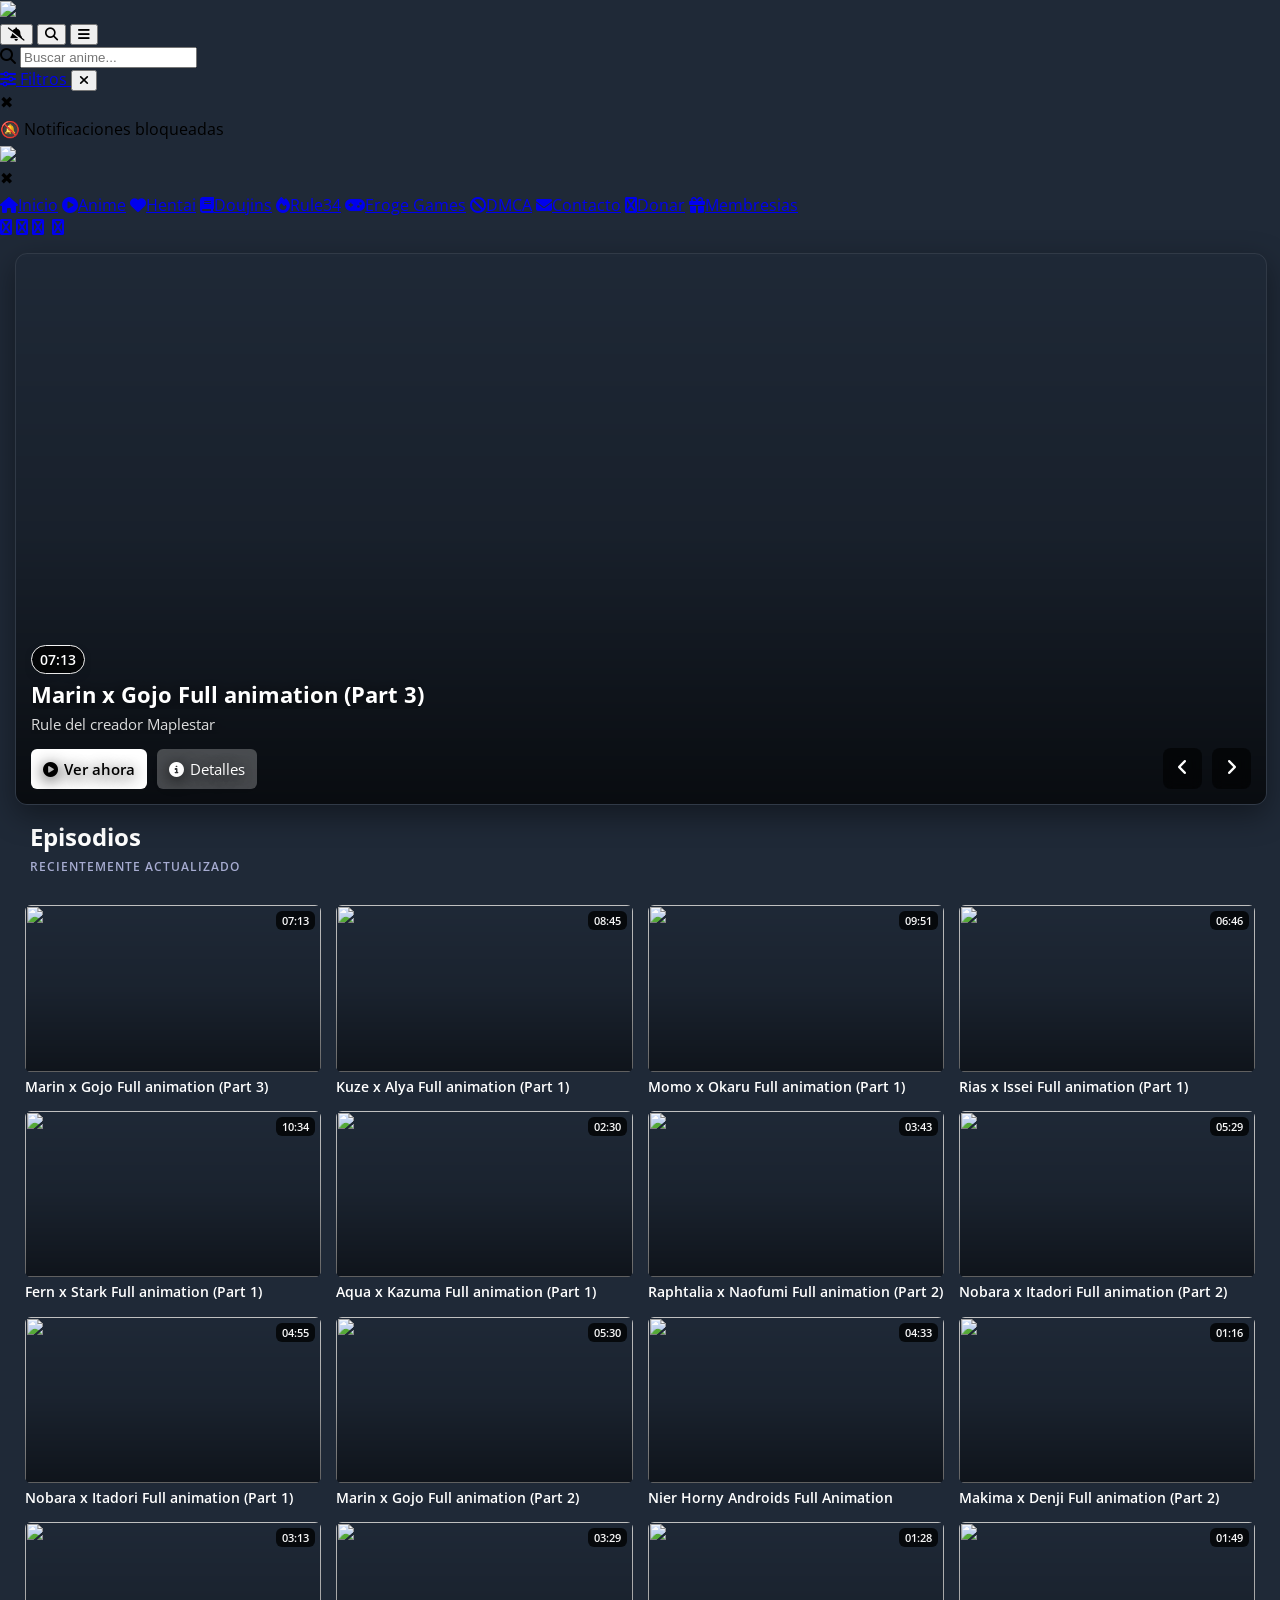
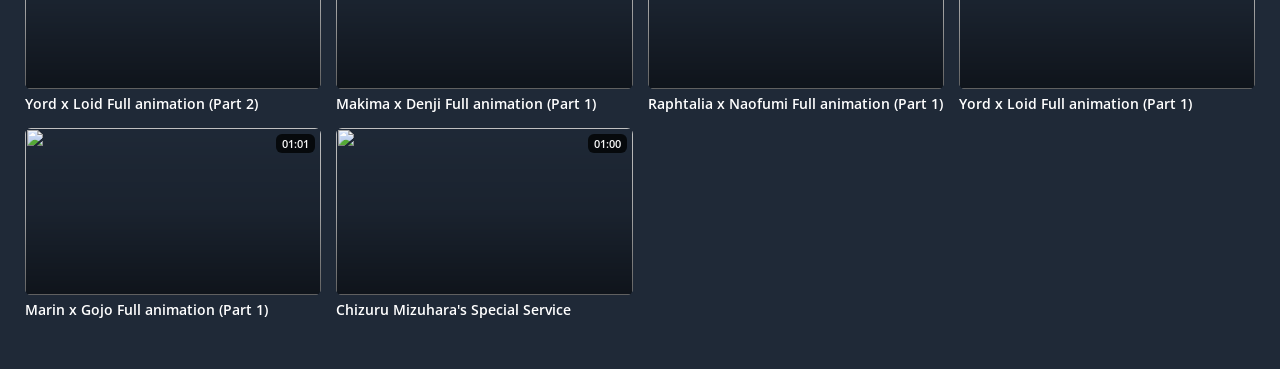
==== index.html @ a3b808ab "Add files via upload" ====
<!DOCTYPE html>
<html lang="es">
<head>

<script src="https://cdn.onesignal.com/sdks/web/v16/OneSignalSDK.page.js" defer></script>
<script src="/assets/js/Onesignalpush.js" defer></script>
  
<!-- Font Awesome -->
<link rel="stylesheet" href="https://cdnjs.cloudflare.com/ajax/libs/font-awesome/6.5.0/css/all.min.css">
<link rel="stylesheet" href="/assets/css/font-awesome.min.css">
<link rel="preconnect" href="https://fonts.googleapis.com">
<link rel="preconnect" href="https://fonts.gstatic.com" crossorigin>
<link href="https://fonts.googleapis.com/css2?family=Open+Sans:wght@400;600;700;800&display=swap" rel="stylesheet">
<link href="https://fonts.googleapis.com/css2?family=Inter:wght@300;400;500;600;700;800&display=swap" rel="stylesheet">
<link rel="icon" href="https://rule.animertr.com/favicon.ico" type="image/x-icon">
      
<meta property="og:type" content="website">
<meta content='R34 Online | Rule.AnimeRTR.com' property='og:title'/>
<meta content='https://rule.animertr.com' property='og:url'/>
<meta content='article' property='og:type'/>
<meta content='RuleRTR' property='og:site_name'/>
<meta content='Página para ver Rule34 sin anuncios gratis y descargas directas.' property='og:description'/>
<meta content='https://rule.animertr.com/RuleRTR-Portada.webp' property='og:image'/>
<meta content='es_ES' property='og:locale'/>
<meta content='en_US' property='og:locale:alternate'/>
<meta content='en_GB' property='og:locale:alternate'/>
<meta content='RuleRTR' name='twitter:title'/>
<meta content='USARIO-TWITTER' name='twitter:site'/>
<meta content='USARIO-TWITTER' name='twitter:creator'/>
<meta content='summary_large_image' name='twitter:card'/>

  
<!-- CSS Style Configuracion -->
  <link rel="stylesheet" href="/assets/css/header.css">
  <link rel="stylesheet" href="styles.css">
  <link rel="stylesheet" href="/assets/css/copiar.css">
  

  <meta charset="UTF-8" />
  <meta name="viewport" content="width=device-width, initial-scale=1.0" />

  <title> RuleRTR </title>

</head>
  <body>
<header class="header">
  <div class="header-container">
    
<!-- LOGO IZQUIERDA -->
<div class="logo">
  <a href="/">
    <img src="https://m.animertr.com/assets/img/AnimeRTR.webp">
  </a>
</div>

  <!-- DERECHA -->
  <div class="actions">
  <!-- 🔔 CAMPANA -->
  <button class="icon-btn" id="notifToggle">
    <i class="fa fa-bell-slash" id="bellIcon"></i>
  </button>
  <!-- 🔍 BUSCADOR -->
  <button class="icon-btn" onclick="abrirBusqueda()">
    <i class="fa fa-search"></i>
  </button>
  <!-- ☰ MENU -->
  <button class="icon-btn" onclick="toggleMenu()">
    <i class="fa fa-bars"></i>
  </button>
  </div>

<div id="searchBar">
 <div class="search-container">

  <div class="search-input-wrap">
    <i class="fa fa-search"></i>
    <input type="text" id="searchInput" placeholder="Buscar anime..." />
  </div>
  <!-- BOTÓN FILTROS -->
  <a href="/catalogo/" class="filter-btn">
    <i class="fa fa-sliders"></i>
    <span>Filtros</span>
  </a>
  <!-- TU BOTÓN X -->
  <button onclick="cerrarBusqueda()">
    <i class="fa fa-times"></i>
  </button>

</div>
</div>

<!-- WARNING -->
<div id="notifWarning">
  <span class="close" id="closeWarning">✖</span>
  <p style="margin:5px 0;">🔕 Notificaciones bloqueadas</p>
  <a href="https://media.onesignal.com/web-sdk/bell/edge-unblock.png" target="_blank">
    <img src="https://media.onesignal.com/web-sdk/bell/edge-unblock.png">
  </a>
</div>

<!-- TOAST -->
<div id="notifToast">
  <span class="close" id="closeToast">✖</span>
  <p id="toastText" style="margin:5px 0;"></p>
</div>
        

<!-- OVERLAY -->
<div id="overlay" onclick="toggleMenu()"></div>

<!-- MENÚ -->
<div id="menu">
  <div class="menu-links">
    <a href="/"><i class="fa fa-home"></i>Inicio</a>
    <a href="/assets/link/Anime"><i class="fa fa-play-circle"></i>Anime</a>
    <a href="/assets/link/Hentai"><i class="fa fa-heart"></i>Hentai</a>
    <a href="/assets/link/Doujins"><i class="fa fa-book"></i>Doujins</a>
    <a href="/assets/link/Rule34"><i class="fa fa-fire"></i>Rule34</a>
    <a href="/assets/link/ErogeGames"><i class="fa fa-gamepad"></i>Eroge Games</a>
    <a href="/assets/link/DMCA"><i class="fa fa-ban"></i>DMCA</a>
    <a href="/assets/link/Contacto"><i class="fa fa-envelope"></i>Contacto</a>
    <a href="/assets/link/Donar"><i class="fa fa-paypal"></i>Donar</a>
    <a href="/assets/link/Donar"><i class="fa fa-gift"></i>Membresias</a>
  </div>

  <div class="menu-social">
    <a href="/assets/link/Twitter" title="X/Twitter"><i class="fa fa-twitter"></i></a>
    <a href="/assets/link/WhatsApp" title="WhatsApp"><i class="fa fa-whatsapp"></i></a>
    <a href="/assets/link/Facebook" title="Facebook"><i class="fa fa-facebook"></i></a>
    <a href="/assets/link/YouTube" title="YouTube"><i class="fa fa-youtube-play"></i></a>
    <a href="/assets/link/Donar" title="Donar"><i class="fa fa-paypal"></i></a>
  </div>
</div>
 
</header>
   

<!-- JS Script Configuracion -->
  <script src="/assets/js/header.js"></script>
  <script src="/assets/js/zoom.js"></script>






    

      
<!-- AQUI COMIENZA EL HTML NORMAL CON JS NORMAL -->
<div class="container">
<div class="slider">
    <div class="slides" id="slides"></div>

    <div class="slider-nav">
    <button onclick="moveSlide(-1)"><i class="fa-solid fa-angle-left"></i></button>
    <button onclick="moveSlide(1)"><i class="fa-solid fa-angle-right"></i></button>
    </div>
  
</div>


<div class="titulo-seccion">
  <h2>Episodios</h2>
  <p>RECIENTEMENTE ACTUALIZADO</p>
</div>


<div class="grid" id="grid"></div>

<script src="app.js"></script>



<div style="height: 40px;"></div>
    
</body>
</html>
---- styles.css ----
body {
    font-family: 'Open Sans';
    width:100%;
    margin: 0 auto;
    padding-top: 0;
    box-sizing: border-box;
    background: #1f2937;
}


.container {
    max-width: 1250px;
    margin: 15px auto 0; /* Margin bueno we 🔥 */
    padding: 0 10px; /* ← izquierda y derecha */
}




/* GRID */
.grid {
    display: grid;
    grid-template-columns: repeat(4, 1fr);
    gap: 15px;
    padding: 10px;
}

@media (max-width: 1000px) {
    .grid { grid-template-columns: repeat(3, 1fr); }
}

@media (max-width: 768px) {
    .grid { grid-template-columns: repeat(2, 1fr); }
}

/* CARD */
.card a {
    text-decoration: none;
    color: inherit;
}

.thumb {
    position: relative;
    overflow: hidden;
    border-radius: 6px;
    aspect-ratio: 16 / 9;
}
.thumb::after {
    content: "";
    position: absolute;
    inset: 0;

    background: linear-gradient(
        to top,
        rgba(0,0,0,0.5),
        rgba(0,0,0,0.15),
        transparent
    );

    pointer-events: none; /* 🔥 importante */
}


.thumb img {
    width: 100%;
    height: 100%;
    object-fit: cover;
    transition: transform .25s ease, filter .25s ease;
}

.card:hover img {
    transform: scale(1.05);
}

.label {
    position: absolute;
    top: 6px;
    right: 6px;

    background: rgba(0, 0, 0, 0.75);
    color: #fff;

    font-size: 11px;
    font-weight: 600;

    padding: 2px 6px;
    border-radius: 6px;

    backdrop-filter: blur(4px);
}

.card-title {
    font-size: 14px;
    font-weight: 600;
    margin-top: 6px;
    line-height: 1.3;
    color: #fff;
    display: -webkit-box;
    -webkit-line-clamp: 2;
    -webkit-box-orient: vertical;
    overflow: hidden;
}

/* SLIDER */
/* SLIDER MODERNO */
.slider {
    position: relative;
    width: 100%;
    height: 550px;
    border-radius: 12px;
    overflow: hidden;
    border: 1px solid rgba(255,255,255,0.08);
    box-shadow: 0 10px 30px rgba(0,0,0,0.4);
}
@media (max-width: 768px) {
    .slider {
        height: 370px; /* 📱 móvil */
    }
}

/* contenedor */
.slides {
    position: relative;
    width: 100%;
    height: 100%;
}

/* cada slide */
.slide {
    position: absolute;
    inset: 0;
    opacity: 0;
    transition: opacity 0.6s ease;
    z-index: 0;
    background-size: cover;
    background-position: center;
}

/* activo */
.slide.active {
    opacity: 1;
    z-index: 1;
}

/* overlay suave */
.slide::after {
    content: "";
    position: absolute;
    inset: 0;
    background: linear-gradient(
        to top,
        rgba(0,0,0,0.7),
        rgba(0,0,0,0.2),
        transparent
    );
}

/* contenido */

/* sombra SOLO al texto */
.slide-info {
    text-shadow: 0 3px 15px rgba(0,0,0,0.9);
}

/* botones */
.slider-nav {
    position: absolute;
    bottom: 15px;
    right: 15px;
    display: flex;
    gap: 10px;
    z-index: 5;
}

.slider-nav button {
    background: rgba(0,0,0,0.6);
    border: none;
    color: white;
    font-size: 18px;
    padding: 10px 14px;
    border-radius: 8px;
    cursor: pointer;
    backdrop-filter: blur(6px);
    transition: 0.2s;
}

.slider-nav button:hover {
    background: rgba(255,255,255,0.2);
}
/* BOTONES */
.nav-btn{
  pointer-events: all;
  background: rgba(0,0,0,0.6);
  border: none;
  padding: 14px;
  border-radius: 12px;
  cursor: pointer;
}



.slide-content {
    position: absolute;
    margin-bottom: 0px;
    inset: 0;
    display: flex;
    align-items: flex-end;
    padding: 15px;
    text-decoration: none;
    color: white;
    z-index: 2;
}

.slide-info {
  max-width: 100%;
  box-sizing: border-box;
  word-wrap: break-word;
  overflow-wrap: break-word;
}
@media (max-width: 768px) {
  .slide-info p {
    display: -webkit-box;
    -webkit-line-clamp: 3; /* limita líneas */
    -webkit-box-orient: vertical;
    overflow: hidden;
  }
}

.slide-label {
    font-size: 14px;
    margin-bottom: 5px;
    background: rgba(0, 0, 0, 0.75);
    color: #fff;
    font-weight: 600;
    padding: 4px 8px;
    border-radius: 16px;
    backdrop-filter: blur(4px);
    border: 1px solid #F7F7F7;
    display: inline-flex;   /* mejor alineación */
    width: fit-content;     /* se ajusta al contenido */
    max-width: 100%;        /* evita overflow en móvil */
}

/* 🔥 título en 1 línea */
.slide-title {
    font-size: 22px;
    
    font-weight: bold;
    border-radius: 8px;
    white-space: nowrap;
    overflow: hidden;
    text-overflow: ellipsis;
}

.slide-desc {
    font-size: 15px;
    opacity: 0.85;
    margin: 5px 0 15px;

    display: -webkit-box;
    -webkit-line-clamp: 2;
    -webkit-box-orient: vertical;
    overflow: hidden;
}

.slide-buttons {
    display: flex;
    gap: 10px;
}
.slide-buttons a {
    text-decoration: none;
    color: inherit;
}

.btn {
    font-size: 15px;
    padding: 10px 12px;
    border-radius: 6px;
    cursor: pointer;
    text-decoration: none; /* 🔥 quita la línea */
    color: inherit;        /* 🔥 evita azul raro */
    display: inline-flex;  /* 🔥 mantiene alineación */
}

.btn.play {
    background: #fff;
    color: #000;
    font-weight: 600;
    display: flex;
    align-items: center;
    gap: 6px;
}

.btn.info {
    background: rgba(255,255,255,0.25);
    backdrop-filter: blur(6px);
    display: flex;
    align-items: center;
    gap: 6px;
}








.titulo-seccion h2 {
  font-size: 24px;       /* Tamaño similar a la imagen */
  color: #fff;
  font-weight: 700;       /* Negrita */
  margin: 15px 0 5px 15px;   /* margen superior e inferior */
}

.titulo-seccion p {
  font-size: 12px;        /* Tamaño más pequeño */
  font-weight: 600;       /* Negrita */
  letter-spacing: 1px;    /* espaciado de letras */
  color: #A7ACD1;         /* color gris claro */
  margin: 0 0 20px 15px;     /* margen inferior para separación */
  text-transform: uppercase; /* para que quede en mayúsculas */
}
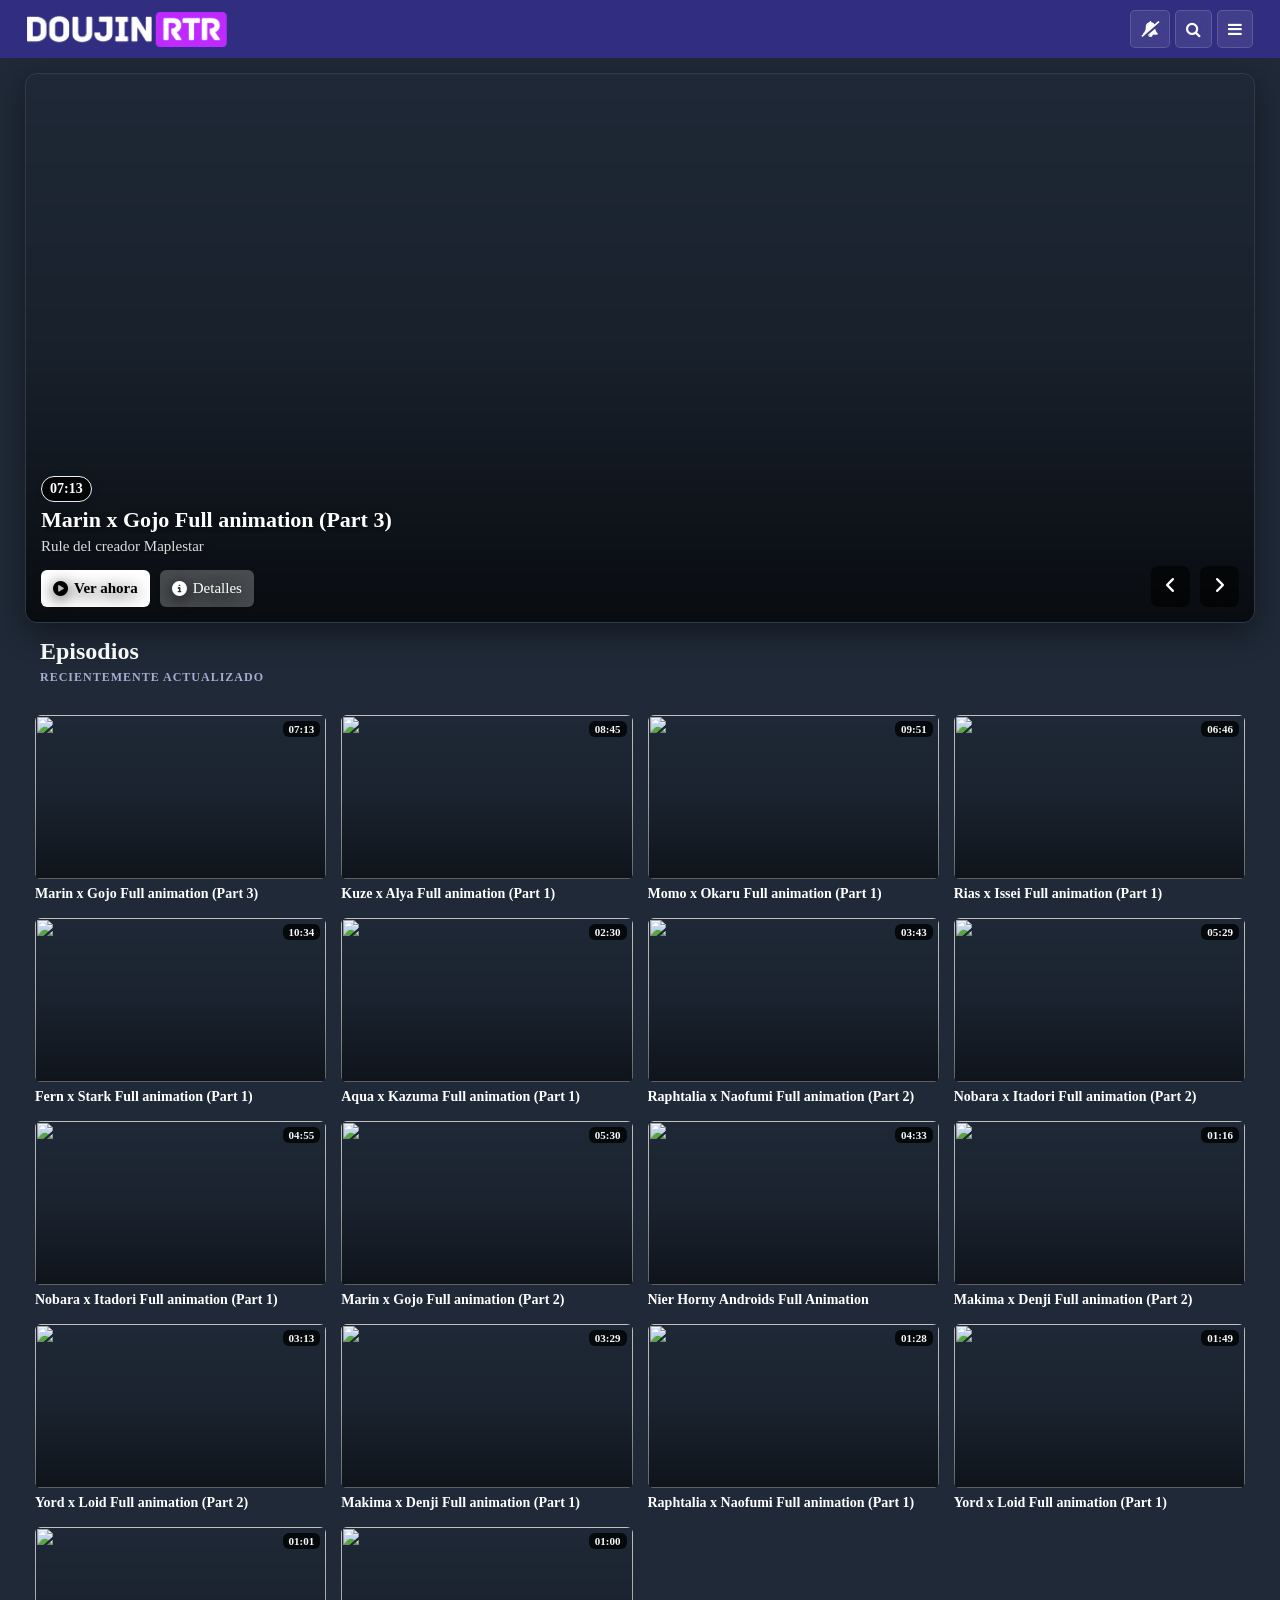
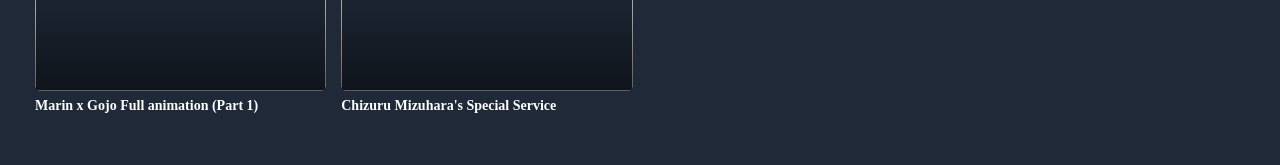
==== commit 0a4a796b: "Update index.html" ====
--- a/index.html
+++ b/index.html
@@ -12,19 +12,19 @@
 <link rel="preconnect" href="https://fonts.gstatic.com" crossorigin>
 <link href="https://fonts.googleapis.com/css2?family=Open+Sans:wght@400;600;700;800&display=swap" rel="stylesheet">
 <link href="https://fonts.googleapis.com/css2?family=Inter:wght@300;400;500;600;700;800&display=swap" rel="stylesheet">
-<link rel="icon" href="https://rule.animertr.com/favicon.ico" type="image/x-icon">
+<link rel="icon" href="https://doujin.animertr.com/favicon.ico" type="image/x-icon">
       
 <meta property="og:type" content="website">
-<meta content='R34 Online | Rule.AnimeRTR.com' property='og:title'/>
-<meta content='https://rule.animertr.com' property='og:url'/>
+<meta content='Doujin Online | Doujin.AnimeRTR.com' property='og:title'/>
+<meta content='https://doujin.animertr.com' property='og:url'/>
 <meta content='article' property='og:type'/>
-<meta content='RuleRTR' property='og:site_name'/>
-<meta content='Página para ver Rule34 sin anuncios gratis y descargas directas.' property='og:description'/>
-<meta content='https://rule.animertr.com/RuleRTR-Portada.webp' property='og:image'/>
+<meta content='DoujinRTR' property='og:site_name'/>
+<meta content='Página para ver Doujins sin anuncios gratis y descargas directas.' property='og:description'/>
+<meta content='https://doujin.animertr.com/assets/img/portada.webp' property='og:image'/>
 <meta content='es_ES' property='og:locale'/>
 <meta content='en_US' property='og:locale:alternate'/>
 <meta content='en_GB' property='og:locale:alternate'/>
-<meta content='RuleRTR' name='twitter:title'/>
+<meta content='DoujinRTR' name='twitter:title'/>
 <meta content='USARIO-TWITTER' name='twitter:site'/>
 <meta content='USARIO-TWITTER' name='twitter:creator'/>
 <meta content='summary_large_image' name='twitter:card'/>
@@ -39,7 +39,7 @@
   <meta charset="UTF-8" />
   <meta name="viewport" content="width=device-width, initial-scale=1.0" />
 
-  <title> RuleRTR </title>
+  <title> DoujinRTR </title>
 
 </head>
   <body>
@@ -49,7 +49,7 @@
 <!-- LOGO IZQUIERDA -->
 <div class="logo">
   <a href="/">
-    <img src="https://m.animertr.com/assets/img/AnimeRTR.webp">
+    <img src="/assets/img/logo.webp">
   </a>
 </div>
 
@@ -74,7 +74,7 @@
 
   <div class="search-input-wrap">
     <i class="fa fa-search"></i>
-    <input type="text" id="searchInput" placeholder="Buscar anime..." />
+    <input type="text" id="searchInput" placeholder="Buscar doujin/codigo..." />
   </div>
   <!-- BOTÓN FILTROS -->
   <a href="/catalogo/" class="filter-btn">
@@ -116,11 +116,12 @@
     <a href="/assets/link/Hentai"><i class="fa fa-heart"></i>Hentai</a>
     <a href="/assets/link/Doujins"><i class="fa fa-book"></i>Doujins</a>
     <a href="/assets/link/Rule34"><i class="fa fa-fire"></i>Rule34</a>
-    <a href="/assets/link/ErogeGames"><i class="fa fa-gamepad"></i>Eroge Games</a>
+    <a href="/assets/link/ErogeGames"><i class="fa fa-gamepad"></i>EroGames</a>
     <a href="/assets/link/DMCA"><i class="fa fa-ban"></i>DMCA</a>
     <a href="/assets/link/Contacto"><i class="fa fa-envelope"></i>Contacto</a>
     <a href="/assets/link/Donar"><i class="fa fa-paypal"></i>Donar</a>
     <a href="/assets/link/Donar"><i class="fa fa-gift"></i>Membresias</a>
+    <a href="/biblioteca"><i class="fa fa-bookmark"></i>Mis Guardados</a>
   </div>
 
   <div class="menu-social">
--- a/assets/css/header.css
+++ b/assets/css/header.css
@@ -0,0 +1,391 @@
+* {
+  box-sizing: border-box;
+}
+
+@font-face {
+  font-family: 'Comic Neue';
+  src: url('../fuentes/comic-neue/ComicNeue-Regular.ttf') format('truetype');
+  font-weight: 400;
+}
+
+@font-face {
+  font-family: 'Comic Neue';
+  src: url('../fuentes/comic-neue/ComicNeue-Bold.ttf') format('truetype');
+  font-weight: 700;
+}
+
+
+@font-face {
+  font-family: 'Open Sans';
+  src: url('../fuentes/open-sans/OpenSans-Regular.ttf') format('truetype');
+  font-weight: 400;
+}
+@font-face {
+  font-family: 'Open Sans';
+  src: url('../fuentes/open-sans/OpenSans-SemiBold.ttf') format('truetype');
+  font-weight: 600;
+}
+@font-face {
+  font-family: 'Open Sans';
+  src: url('../fuentes/open-sans/OpenSans-Bold.ttf') format('truetype');
+  font-weight: 700;
+}
+
+@font-face {
+  font-family: 'Rubik';
+  src: url('../fuentes/rubik/Rubik-Regular.ttf') format('truetype');
+  font-weight: 400;
+}
+@font-face {
+  font-family: 'Rubik';
+  src: url('../fuentes/rubik/Rubik-Medium.ttf') format('truetype');
+  font-weight: 500;
+}
+@font-face {
+  font-family: 'Rubik';
+  src: url('../fuentes/rubik/Rubik-Bold.ttf') format('truetype');
+  font-weight: 700;
+}
+
+
+/* RESET */
+html, body {
+  margin: 0;
+  padding: 0;
+  font-family: 'Open Sans', sans-serif;
+}
+
+/* HEADER */
+.header {
+  background: #312e81;
+  position: sticky;
+  top: 0;
+  z-index: 1000;
+}
+
+.header-container {
+  max-width: 1250px;
+  margin: 0 auto; /* 🔥 centra horizontalmente */
+  display: flex;
+  justify-content: space-between;
+  align-items: center;
+  padding: 10px 12px 10px 12px; /* Arriba | Derecha | Abajo | Izquierda */
+}
+
+/* LOGO */
+.logo img {
+  height: 35px;
+  display: block;
+  filter: saturate(1.4) brightness(1.1);
+}
+
+/* ICONOS DERECHA */
+.actions {
+  display: flex;
+  gap: 5px;
+}
+
+.actions i {
+  color: white;
+  font-size: 18px;
+  cursor: pointer;
+  transition: 0.3s;
+}
+
+.actions i:hover {
+  color: #775cdc;
+}
+
+/* MENÚ IZQUIERDA */
+#menu {
+  position: fixed;
+  top: 0;
+  left: -260px;
+  width: 250px;
+  height: 100%;
+  background-color: #00384d;
+  box-shadow: 2px 0 5px rgba(0,0,0,0.5);
+  z-index: 9999999999999999999999999999999;
+  transition: left 0.3s ease;
+  display: flex;
+  flex-direction: column;
+  justify-content: space-between;
+}
+
+#menu.open {
+  left: 0;
+}
+
+/* LINKS */
+.menu-links a {
+  padding: 14px 20px;
+  border-bottom: 1px solid rgba(255, 255, 255, 0.1);
+  color: white;
+  text-decoration: none;
+  font-weight: 500;
+  font-size: 14px;
+  display: flex;
+  align-items: center;
+  transition: background-color 0.3s ease;
+}
+
+.menu-links a:hover {
+  background: rgba(255,255,255,0.1);
+}
+.menu-links a i {
+  margin-right: 10px;
+  width: 20px;
+  text-align: center;
+}
+
+/* Mini Div */
+.icon-btn {
+  background: rgba(255, 255, 255, 0.08); /* 🔥 fondo suave */
+  border: 1px solid rgba(255, 255, 255, 0.15); /* borde tenue */
+  padding: 10px;
+  border-radius: 5px; /* 🔥 más cuadrado redondeado */
+  cursor: pointer;
+
+  display: flex;
+  align-items: center;
+  justify-content: center;
+
+  backdrop-filter: blur(6px); /* ✨ efecto glass */
+  -webkit-backdrop-filter: blur(6px);
+
+  transition: all 0.25s ease;
+}
+
+.icon-btn i {
+ color: rgba(255,255,255,0.9);
+
+  color: white;
+  font-size: 16px;
+  pointer-events: none; /* 👈 importante */
+}
+
+/* Efecto hover bonito */
+.icon-btn:hover {
+  background: rgba(255, 255, 255, 0.15);
+
+}
+
+/* REDES ABAJO */
+.menu-social {
+  display: flex;
+  justify-content: space-around;
+  padding: 12px 0;
+  border-top: 1px solid rgba(255,255,255,0.1);
+}
+
+.menu-social i {
+  color: white;
+  font-size: 18px;
+  transition: 0.3s;
+}
+
+.menu-social i:hover {
+  color: #775cdc;
+}
+
+/* OVERLAY */
+#overlay {
+  position: fixed;
+  top: 0;
+  left: 0;
+  width: 100%;
+  height: 100%;
+  background: rgba(0,0,0,0.4);
+  display: none;
+  z-index: 1500;
+}
+
+#overlay.active {
+  display: block;
+}
+
+/* BLOQUEAR SCROLL */
+.no-scroll {
+  overflow: hidden;
+}
+
+/* 🔍 BARRA DENTRO DEL HEADER */
+#searchBar {
+  position: absolute;
+  top: 0;
+  left: 0;
+  width: 100%;
+  height: 100%;
+  background: #312e81;
+  display: flex;
+  align-items: center;
+  z-index: 2000;
+  transform: translateY(-100%);
+  transition: 0.3s ease;  
+}
+
+#searchBar.active {
+  transform: translateY(0);
+}
+
+/* INPUT */
+.search-container{
+  max-width: 1250px;
+  width: 100%;
+  margin: 0 auto;
+  padding: 0 10px;
+
+  display: flex;
+  align-items: center;
+  gap: 6px;
+}
+
+/* INPUT WRAP (FINO) */
+.search-input-wrap{
+  flex: 1;
+  min-width: 0;
+  height: 34px;
+
+  display: flex;
+  align-items: center;
+  gap: 6px;
+
+  padding: 0 10px;
+
+  border-radius: 8px;
+  border: 1px solid rgba(255,255,255,0.08);
+
+  background: rgba(0,0,0,0.18);
+}
+
+/* ICONO */
+.search-input-wrap i{
+  font-size: 13px;
+  color: rgba(255,255,255,0.55);
+}
+
+/* INPUT */
+#searchBar input{
+  flex: 1;
+  height: 100%;
+  background: transparent;
+  border: none;
+  outline: none;
+
+  font-size: 13px;
+  color: #eae6ff;
+}
+
+#searchBar input::placeholder{
+  color: rgba(255,255,255,0.4);
+}
+
+/* FILTROS (NO GORDO) */
+.filter-btn{
+  height: 34px;
+  padding: 0 12px;
+
+  display: inline-flex;
+  align-items: center;
+  gap: 5px;
+
+  border-radius: 8px;
+  text-decoration: none;
+
+  font-size: 12px;
+  font-weight: 600;
+
+  color: #eae6ff;
+
+  background: rgba(255,255,255,0.08);
+  border: 1px solid rgba(255,255,255,0.12);
+
+  transition: all .15s ease;
+}
+
+.filter-btn:hover{
+  background: rgba(255,255,255,0.14);
+}
+
+/* X (IGUAL ESTILO QUE INPUT) */
+#searchBar button{
+  width: 34px;
+  height: 34px;
+
+  border-radius: 8px;
+
+  border: 1px solid rgba(168, 85, 247, 0.6);
+
+  background: rgba(0,0,0,0.18);
+
+  display: flex;
+  align-items: center;
+  justify-content: center;
+
+  cursor: pointer;
+
+  transition: all .18s ease;
+
+  /* ✨ glow base */
+
+}
+
+/* hover más intenso pero elegante */
+#searchBar button:hover{
+  border-color: rgba(192, 132, 252, 0.9);
+
+
+}
+
+/* icono */
+#searchBar button i{
+  font-size: 13px;
+  color: #e9d5ff;
+}
+
+
+
+/* CAMPANA */
+#notifToggle.active i {
+  color: #00d1ff;
+}
+#notifToggle.inactive i {
+  color: #fff;
+}
+
+/* PANELES */
+#notifWarning, #notifToast{
+  position:absolute;
+  top:60px;
+  right:10px;
+  width:250px;
+  background:#222;
+  color:white;
+  border-radius:10px;
+  padding:10px;
+  display:none;
+  box-shadow:0 5px 15px rgba(0,0,0,0.3);
+  animation:fadeIn 0.2s ease;
+  z-index:3000;
+}
+
+#notifToast{
+  background:#fff;
+  color:#111;
+}
+
+#notifWarning img{
+  width:100%;
+  border-radius:6px;
+  margin-top:8px;
+  cursor:pointer;
+}
+
+.close{
+  position:absolute;
+  top:5px;
+  right:8px;
+  cursor:pointer;
+  font-size:14px;
+  color:#aaa;
+}
--- a/assets/css/copiar.css
+++ b/assets/css/copiar.css
@@ -0,0 +1,26 @@
+/* Bloquear selección en todo por defecto */
+* {
+  user-select: none;
+  -webkit-user-select: none;
+  -webkit-tap-highlight-color: transparent;
+}
+
+*:focus {
+  outline: none;
+}
+
+/* Permitir selección solo en título y sinopsis */
+.anime-info h1,
+.sinopsis,
+.sinopsis * {
+  user-select: text !important;
+  -webkit-user-select: text !important;
+}
+
+/* Estilo visual cuando se selecciona texto */
+.anime-info h1::selection,
+.sinopsis::selection,
+.sinopsis *::selection {
+  background-color: rgba(180, 180, 180, 0.4);
+
+}
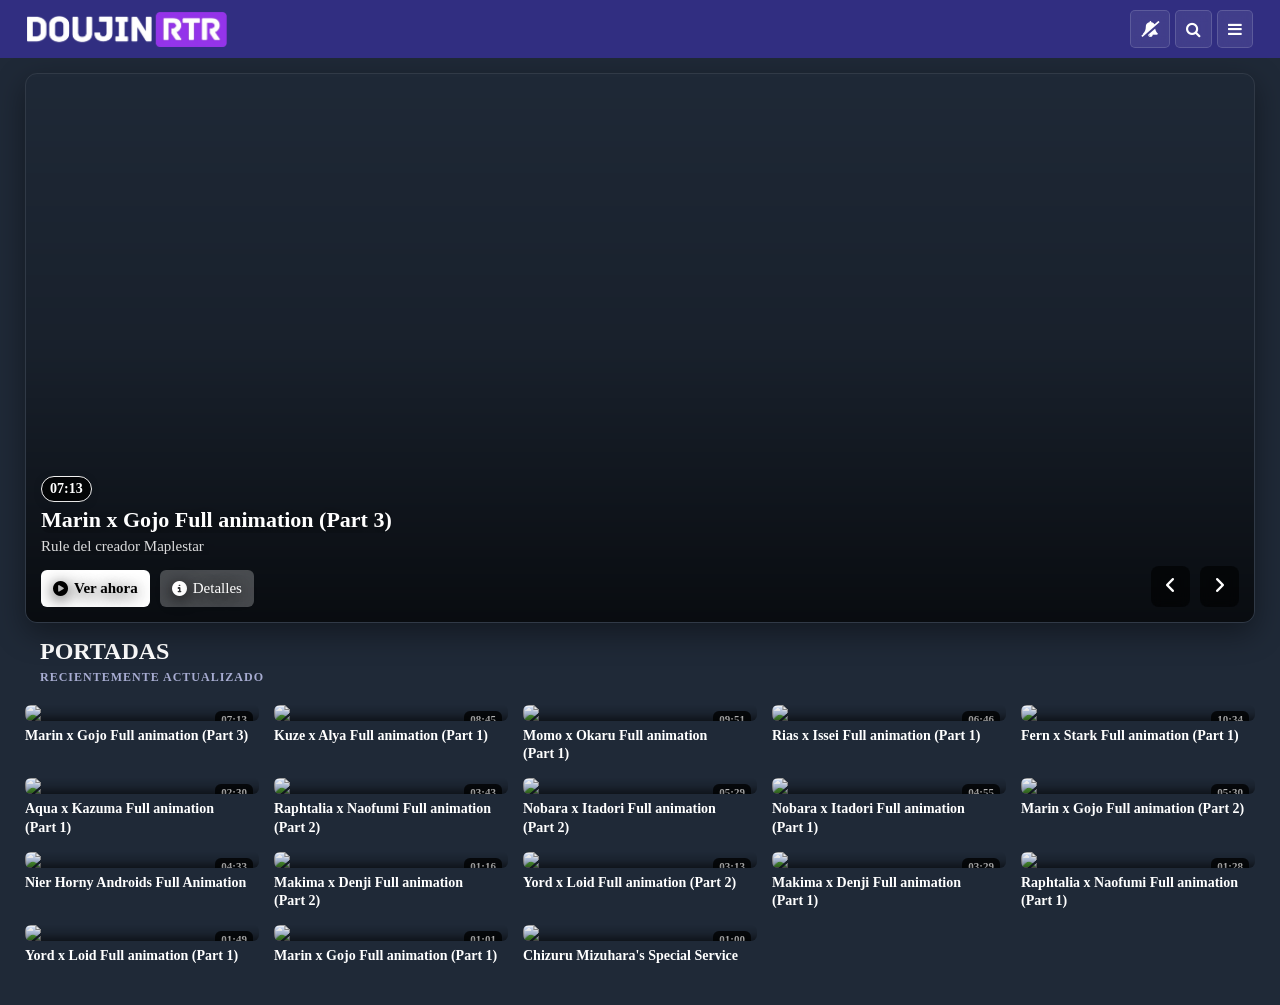
==== commit 17234142: "Update index.html" ====
--- a/index.html
+++ b/index.html
@@ -162,7 +162,7 @@
 
 
 <div class="titulo-seccion">
-  <h2>Episodios</h2>
+  <h2>PORTADAS</h2>
   <p>RECIENTEMENTE ACTUALIZADO</p>
 </div>
 
--- a/assets/css/header.css
+++ b/assets/css/header.css
@@ -76,7 +76,6 @@
 .logo img {
   height: 35px;
   display: block;
-  filter: saturate(1.4) brightness(1.1);
 }
 
 /* ICONOS DERECHA */
--- a/styles.css
+++ b/styles.css
@@ -20,16 +20,16 @@
 /* GRID */
 .grid {
     display: grid;
-    grid-template-columns: repeat(4, 1fr);
+    grid-template-columns: repeat(5, 1fr);
     gap: 15px;
-    padding: 10px;
-}
-
-@media (max-width: 1000px) {
+    padding: 0;
+}
+
+@media (max-width: 1024px) {
     .grid { grid-template-columns: repeat(3, 1fr); }
 }
 
-@media (max-width: 768px) {
+@media (max-width: 600px) {
     .grid { grid-template-columns: repeat(2, 1fr); }
 }
 
@@ -43,7 +43,6 @@
     position: relative;
     overflow: hidden;
     border-radius: 6px;
-    aspect-ratio: 16 / 9;
 }
 .thumb::after {
     content: "";
@@ -63,8 +62,8 @@
 
 .thumb img {
     width: 100%;
-    height: 100%;
-    object-fit: cover;
+    height: auto;
+    display: block;
     transition: transform .25s ease, filter .25s ease;
 }
 
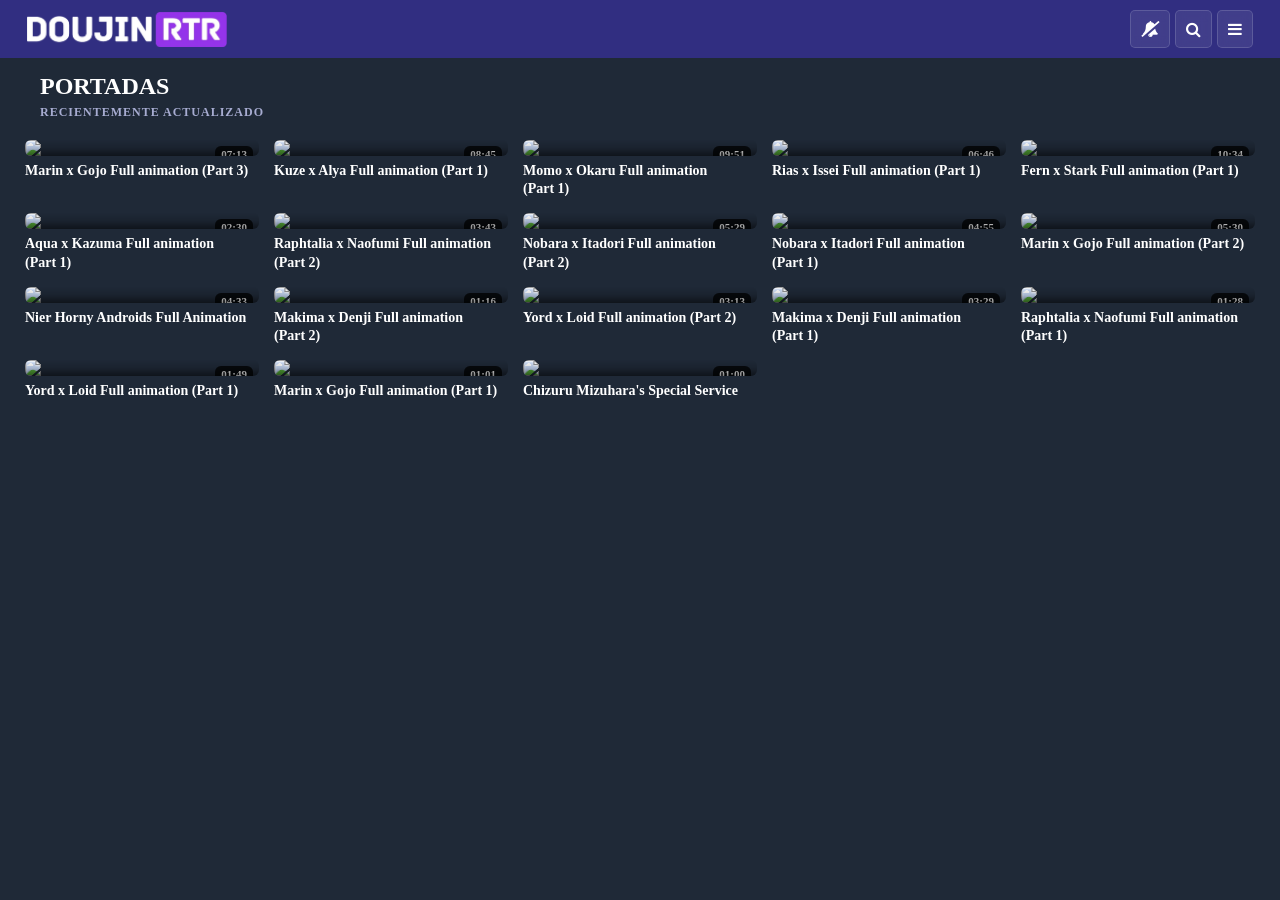
==== commit 0312351f: "Update index.html" ====
--- a/index.html
+++ b/index.html
@@ -150,7 +150,7 @@
       
 <!-- AQUI COMIENZA EL HTML NORMAL CON JS NORMAL -->
 <div class="container">
-<div class="slider">
+<!--<div class="slider">
     <div class="slides" id="slides"></div>
 
     <div class="slider-nav">
@@ -158,7 +158,7 @@
     <button onclick="moveSlide(1)"><i class="fa-solid fa-angle-right"></i></button>
     </div>
   
-</div>
+</div>-->
 
 
 <div class="titulo-seccion">
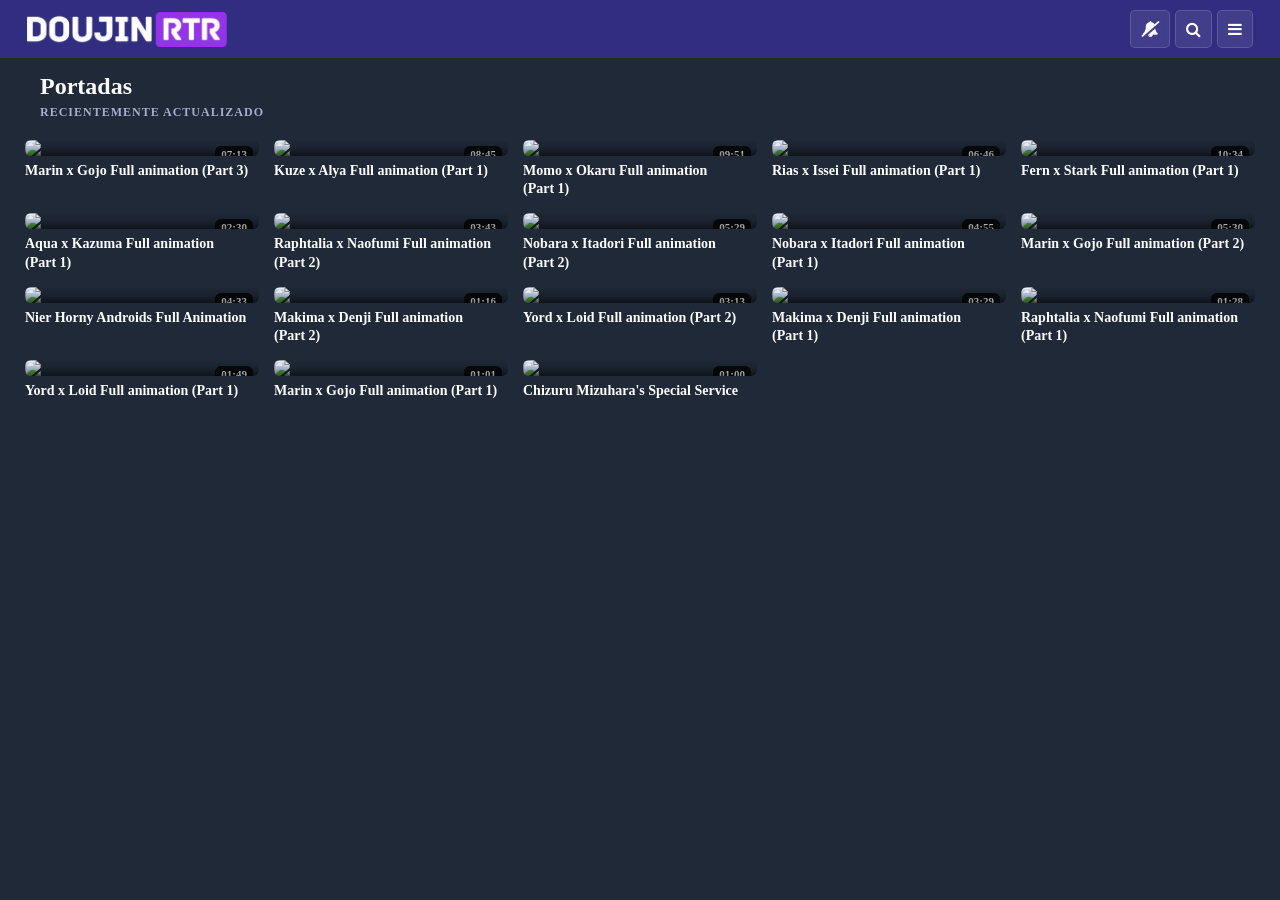
==== commit 51835519: "Update index.html" ====
--- a/index.html
+++ b/index.html
@@ -162,7 +162,7 @@
 
 
 <div class="titulo-seccion">
-  <h2>PORTADAS</h2>
+  <h2>Portadas</h2>
   <p>RECIENTEMENTE ACTUALIZADO</p>
 </div>
 
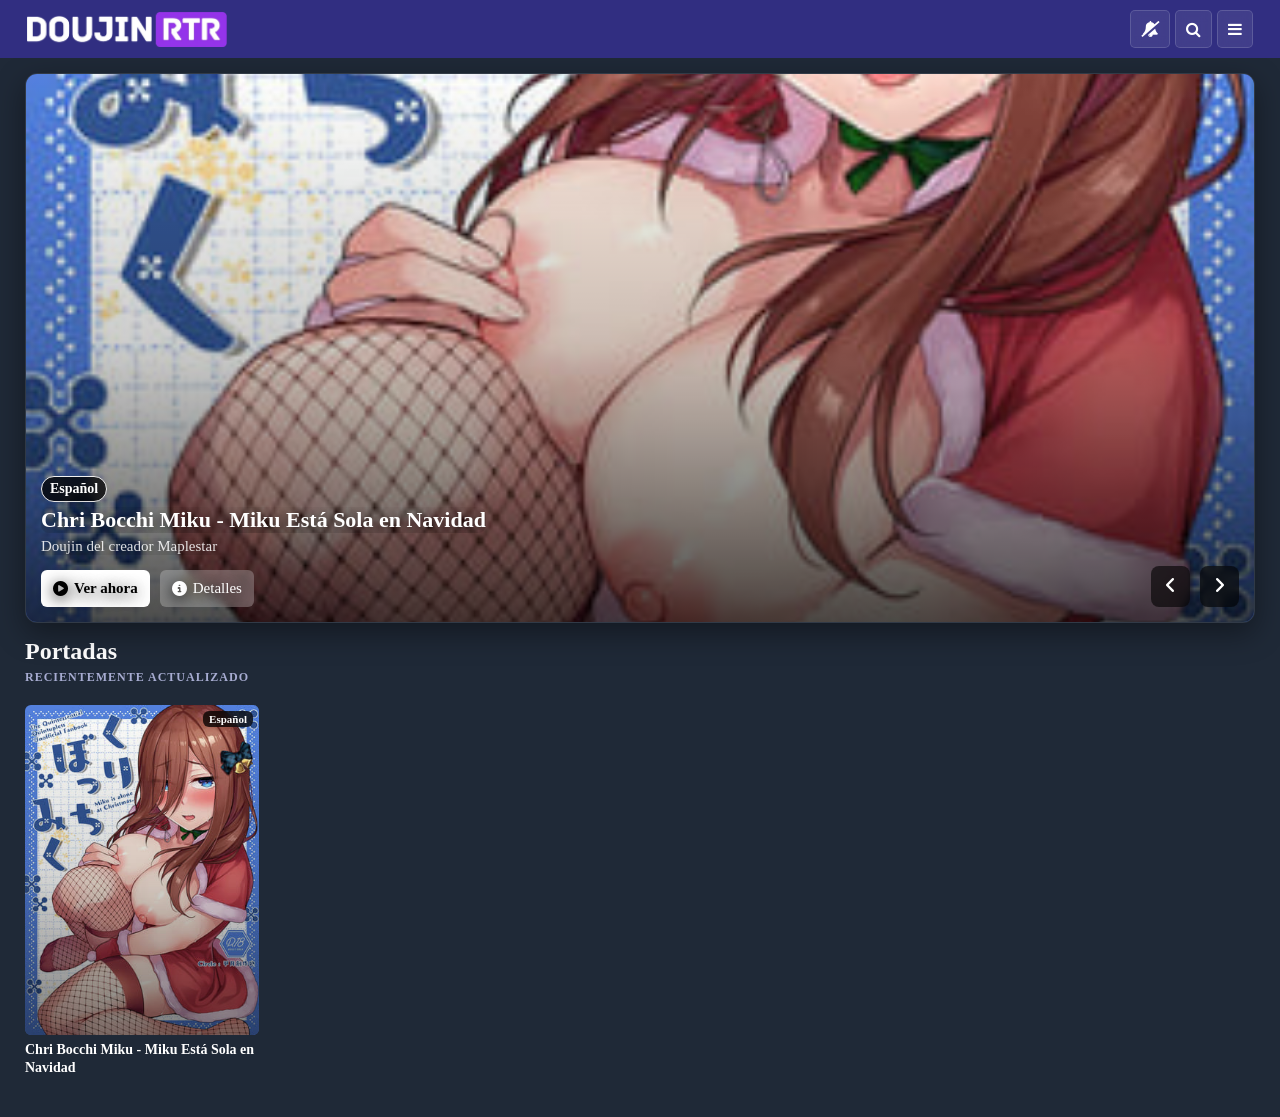
==== commit d6bb724e: "Update index.html" ====
--- a/index.html
+++ b/index.html
@@ -150,7 +150,7 @@
       
 <!-- AQUI COMIENZA EL HTML NORMAL CON JS NORMAL -->
 <div class="container">
-<!--<div class="slider">
+<div class="slider">
     <div class="slides" id="slides"></div>
 
     <div class="slider-nav">
@@ -158,7 +158,7 @@
     <button onclick="moveSlide(1)"><i class="fa-solid fa-angle-right"></i></button>
     </div>
   
-</div>-->
+</div>
 
 
 <div class="titulo-seccion">
--- a/styles.css
+++ b/styles.css
@@ -309,7 +309,7 @@
   font-size: 24px;       /* Tamaño similar a la imagen */
   color: #fff;
   font-weight: 700;       /* Negrita */
-  margin: 15px 0 5px 15px;   /* margen superior e inferior */
+  margin: 15px 0 5px 0;   /* margen superior e inferior */
 }
 
 .titulo-seccion p {
@@ -317,6 +317,6 @@
   font-weight: 600;       /* Negrita */
   letter-spacing: 1px;    /* espaciado de letras */
   color: #A7ACD1;         /* color gris claro */
-  margin: 0 0 20px 15px;     /* margen inferior para separación */
+  margin: 0 0 20px 0;     /* margen inferior para separación */
   text-transform: uppercase; /* para que quede en mayúsculas */
 }
